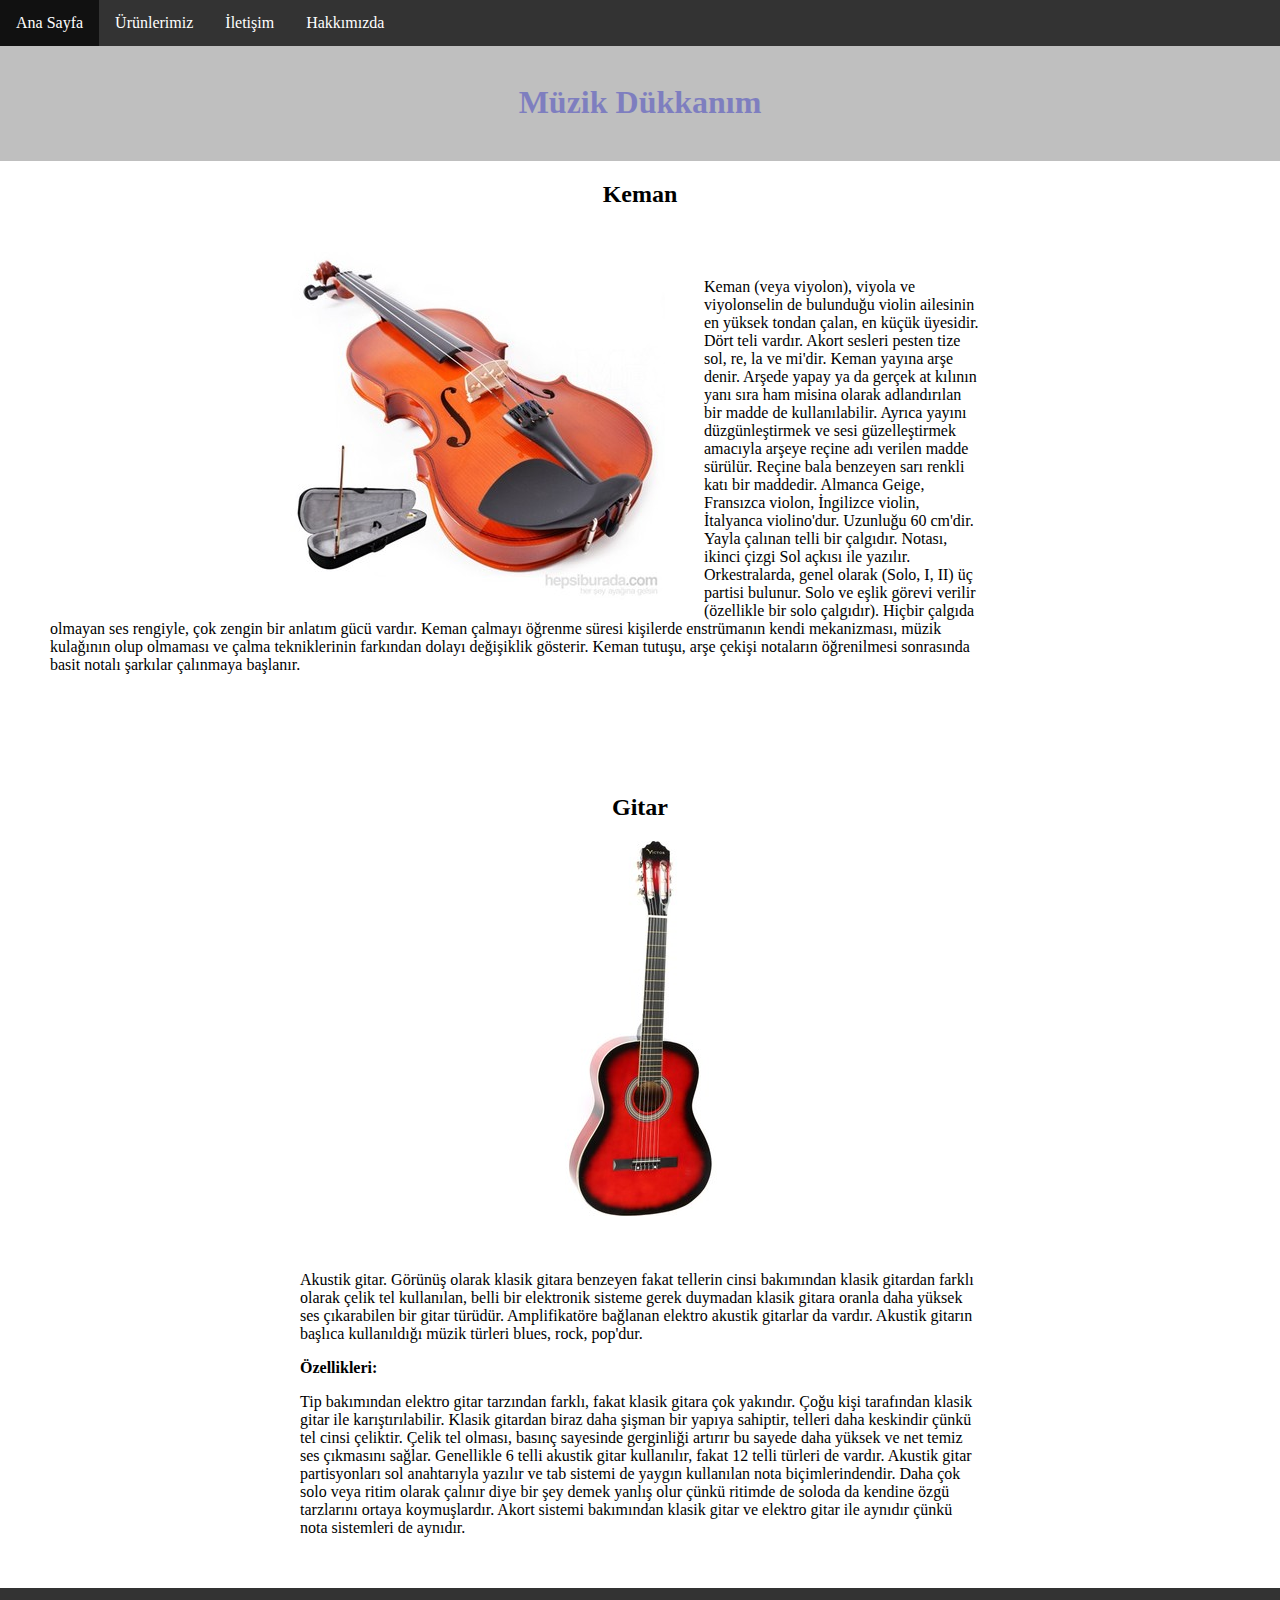
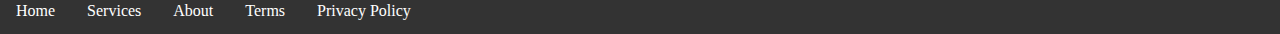
==== odev1/index.html @ 74db0d04 "Last version" ====
<!DOCTYPE html>
<html>
<head>
    <title>Ana Sayfa |Ahmet KARABUDAK</title>
    <link rel="stylesheet" href="css/index.css">
    <link rel="stylesheet" href="css/index-private.css">
    
</head>
<body>
<div id="nav">
<ul>
  <li><a class="active" href="index.html">Ana Sayfa</a></li>
  <li><a href="products.html">Ürünlerimiz</a></li>
  <li><a href="contact.html">İletişim</a></li>
  <li><a href="about-us.html">Hakkımızda</a></li>
</ul>
</div>
<div id="op">
    <h1 style="text-align: center;">Müzik Dükkanım</h1>
     </div>
<div class="container">
     
    <h2 style="text-align: center;">Keman</h2>
    <div style="float: left;    padding-left: 240px;">
        <img style="padding-right: 39px;" src="img/9041074421810.jpg" alt="keman">
    </div>
    <div>
    <p style="    padding-right: 250px;padding-top: 50px;">Keman (veya viyolon), viyola ve viyolonselin de bulunduğu violin ailesinin en yüksek tondan çalan, en küçük üyesidir. Dört teli vardır. Akort sesleri pesten tize sol, re, la ve mi'dir.

        Keman yayına arşe denir. Arşede yapay ya da gerçek at kılının yanı sıra ham misina olarak adlandırılan bir madde de kullanılabilir. Ayrıca yayını düzgünleştirmek ve sesi güzelleştirmek amacıyla arşeye reçine adı verilen madde sürülür. Reçine bala benzeyen sarı renkli katı bir maddedir.
        
        Almanca Geige, Fransızca violon, İngilizce violin, İtalyanca violino'dur. Uzunluğu 60 cm'dir. Yayla çalınan telli bir çalgıdır. Notası, ikinci çizgi Sol açkısı ile yazılır. Orkestralarda, genel olarak (Solo, I, II) üç partisi bulunur. Solo ve eşlik görevi verilir (özellikle bir solo çalgıdır). Hiçbir çalgıda olmayan ses rengiyle, çok zengin bir anlatım gücü vardır.
        
        Keman çalmayı öğrenme süresi kişilerde enstrümanın kendi mekanizması, müzik kulağının olup olmaması ve çalma tekniklerinin farkından dolayı değişiklik gösterir. Keman tutuşu, arşe çekişi notaların öğrenilmesi sonrasında basit notalı şarkılar çalınmaya başlanır.</p>
    </div>
    <h2 style="padding-top: 100px; text-align: center;">Gitar</h2>
    <div style="text-align: center;">
        <img src="img/10458201096242.jpg" alt="gitar">
    </div>
    <div style="    padding: 250px;
    padding-top: 35px;
    padding-bottom: 35px;">
    <p>Akustik gitar. Görünüş olarak klasik gitara benzeyen fakat tellerin cinsi bakımından klasik gitardan farklı olarak çelik tel kullanılan, belli bir elektronik sisteme gerek duymadan klasik gitara oranla daha yüksek ses çıkarabilen bir gitar türüdür. Amplifikatöre bağlanan elektro akustik gitarlar da vardır. Akustik gitarın başlıca kullanıldığı müzik türleri blues, rock, pop'dur.</p>
    <p><strong>Özellikleri:</strong></p>
    <p>Tip bakımından elektro gitar tarzından farklı, fakat klasik gitara çok yakındır. Çoğu kişi tarafından klasik gitar ile karıştırılabilir. Klasik gitardan biraz daha şişman bir yapıya sahiptir, telleri daha keskindir çünkü tel cinsi çeliktir. Çelik tel olması, basınç sayesinde gerginliği artırır bu sayede daha yüksek ve net temiz ses çıkmasını sağlar. Genellikle 6 telli akustik gitar kullanılır, fakat 12 telli türleri de vardır. Akustik gitar partisyonları sol anahtarıyla yazılır ve tab sistemi de yaygın kullanılan nota biçimlerindendir. Daha çok solo veya ritim olarak çalınır diye bir şey demek yanlış olur çünkü ritimde de soloda da kendine özgü tarzlarını ortaya koymuşlardır. Akort sistemi bakımından klasik gitar ve elektro gitar ile aynıdır çünkü nota sistemleri de aynıdır.</p>
</div>
</div>
<!-- Footer Kısmı-->
<div class="footer-basic" >
    <footer >
        <div class="social"><a href="#"><i class="icon ion-social-instagram"></i></a><a href="#"><i class="icon ion-social-snapchat"></i></a><a href="#"><i class="icon ion-social-twitter"></i></a><a href="#"><i class="icon ion-social-facebook"></i></a></div>
        <ul class="list-inline">
            <li class="list-inline-item"><a href="#">Home</a></li>
            <li class="list-inline-item"><a href="#">Services</a></li>
            <li class="list-inline-item"><a href="#">About</a></li>
            <li class="list-inline-item"><a href="#">Terms</a></li>
            <li class="list-inline-item"><a href="#">Privacy Policy</a></li>
        </ul>
   
    </footer>
</div>
</body>
</html>





<!--
<!DOCTYPE html>
<html lang="tr">
<head>
    <meta charset="UTF-8">
    <meta http-equiv="X-UA-Compatible" content="IE=edge">
    <meta name="viewport" content="width=device-width, initial-scale=1.0">
    <title>Elif Şirin</title>
    <link rel="stylesheet" href="css/mystyle.css"> 
</head>
<body>
    
    <h1>Elif'in Müzik Dükkanı</h1>

    Linkler oluşturuldu.
    <center>
    <a href="index.html"  class="link">Anasayfa</a> &nbsp
    <a href="products.html"  class="link">Ürünlerimiz</a> &nbsp
    <a href="about-us.html"  class="link">Hakkımızda</a>
    </center>

    <h3>Anasayfa</h3>

    <p>Sitemize Hoşgeldiniz!!! Müzik aletlerini bulabilirsiniz! kaliteli ürünler için  <a href="products.html">Ürünlerimiz</a> sayfasında bulabilirsiniz.</p>
    <h5>Sitemizde Bulunan Müzik Aletleri</h5>
    <ul>
        <li>Gitar</li>
        <li>Keman</li>
        <li>Piyano</li>
    </ul>

</body>
</html>
-->
---- odev1/css/index.css ----
/*body nin default olarak gelen margin ve padding değerlerini sıfırladım.*/
body{
    margin: 0px;
    padding: 0px;
}
/*navbar içerisine yerleştirilen değerlerin düzenlenmesi*/
ul {
  list-style-type: none;
  margin: 0;
  padding: 0;
  overflow: hidden;
  background-color: #333;
}

li {
  float: left;
}

li a {
  display: block;
  color: white;
  text-align: center;
  padding: 14px 16px;
  text-decoration: none;
}

li a:hover {
  background-color: #111;
}
/*navbar düzenleme sonu*/
---- odev1/css/index-private.css ----
h1{
    text-align: center;
    background-color:gray;
    color:navy;
    margin: 0px;
    height: 77px;
    padding-top: 38px;
}
#op
{
  
    opacity: 0.5;
}
.container
{
    margin-left: 50px;
    margin-right: 50px;
}
---- odev1/css/mystyle.css ----
/*h1, h2 {
    color : #de8971 ;
    font-family: verdana;
    text-align: center;

}

h3{
    color : #7b6079 ;
    font-family: verdana;
    text-align: center;
    background-color: #ffe9d6 ;
}

h5{
    color : #7b6079 ;
    font-family: verdana;
    text-align: center;
}

p,li{
    color : #766161 ;
    font-family: verdana;
    text-align: center;
    list-style-position: inside;
}

.about-p{
    color:rgb(105, 85, 124);
    text-align: left;
}

*/
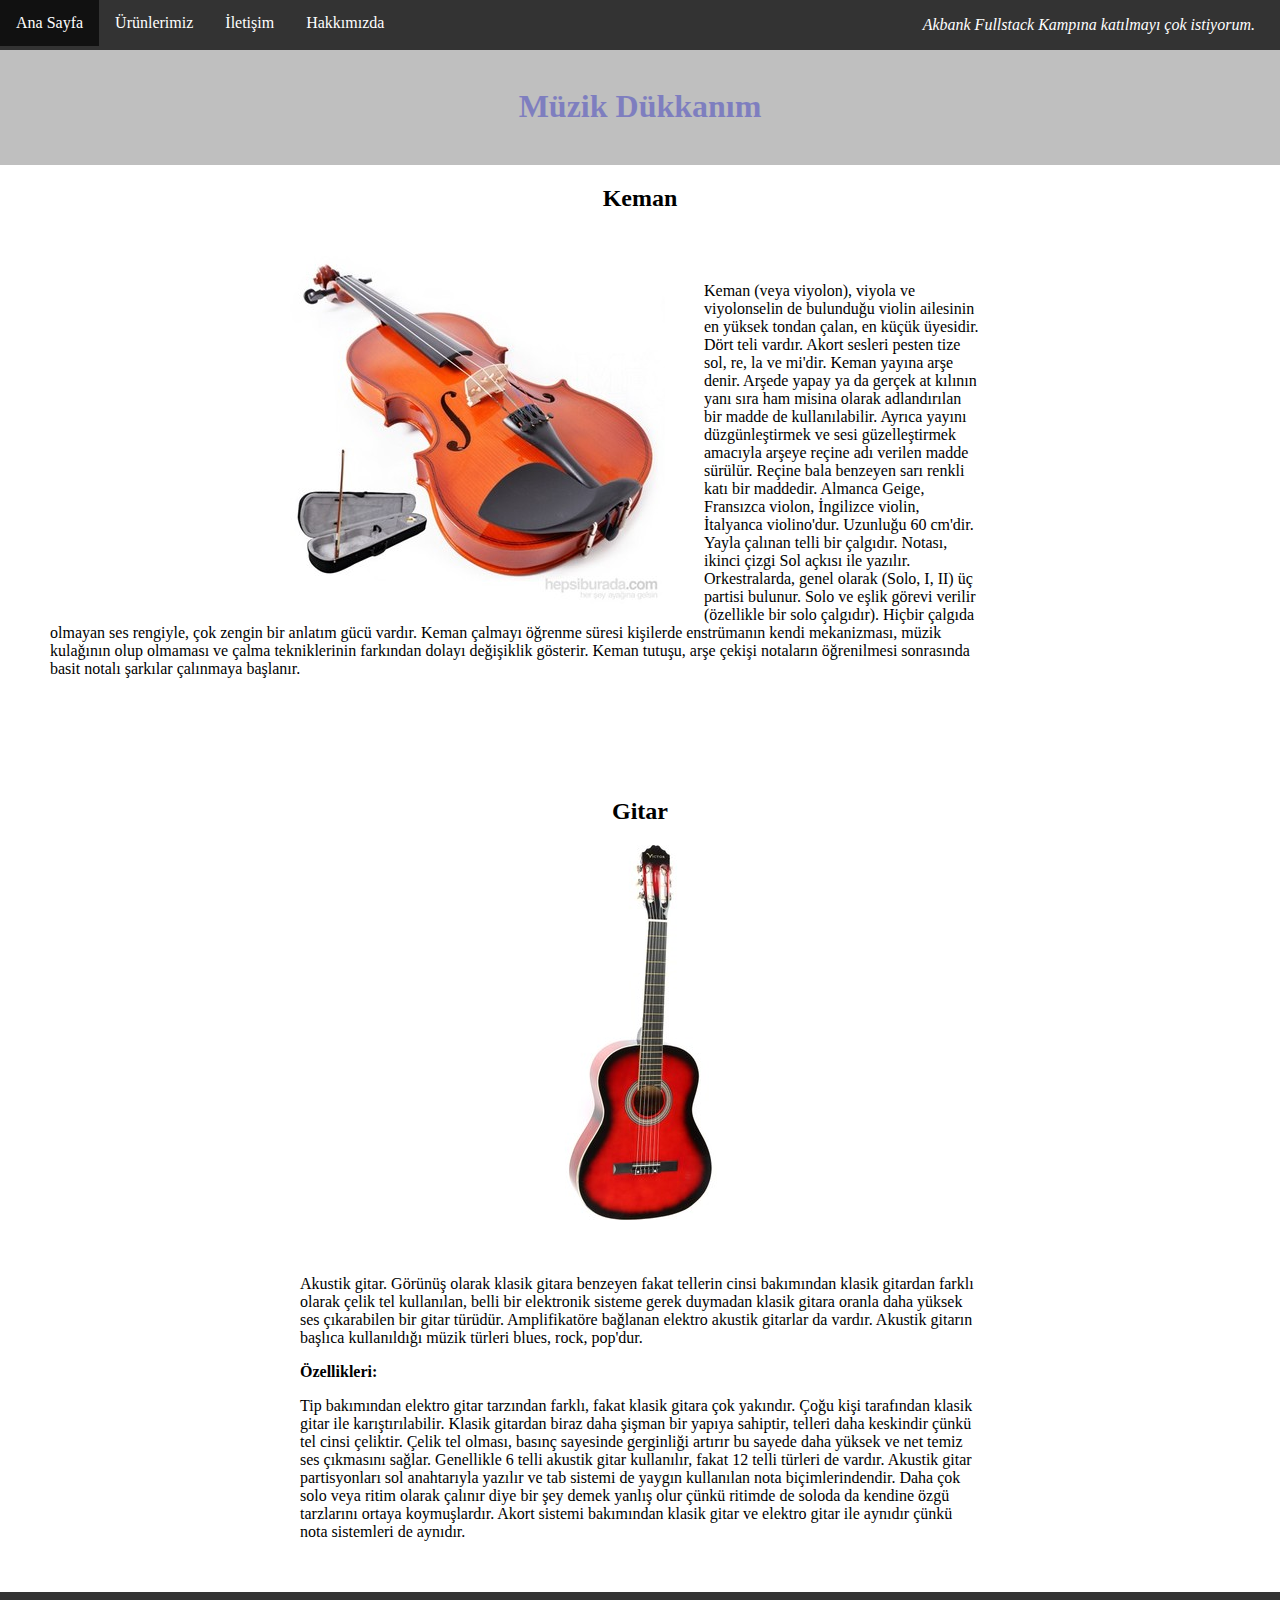
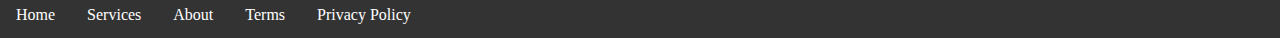
==== commit a739979d: "footer added" ====
--- a/odev1/index.html
+++ b/odev1/index.html
@@ -13,6 +13,7 @@
   <li><a href="products.html">Ürünlerimiz</a></li>
   <li><a href="contact.html">İletişim</a></li>
   <li><a href="about-us.html">Hakkımızda</a></li>
+  <li style="float: right;color: white;padding-right: 25px;"><p> <i>Akbank Fullstack Kampına katılmayı çok istiyorum.</i> </p></li>
 </ul>
 </div>
 <div id="op">
